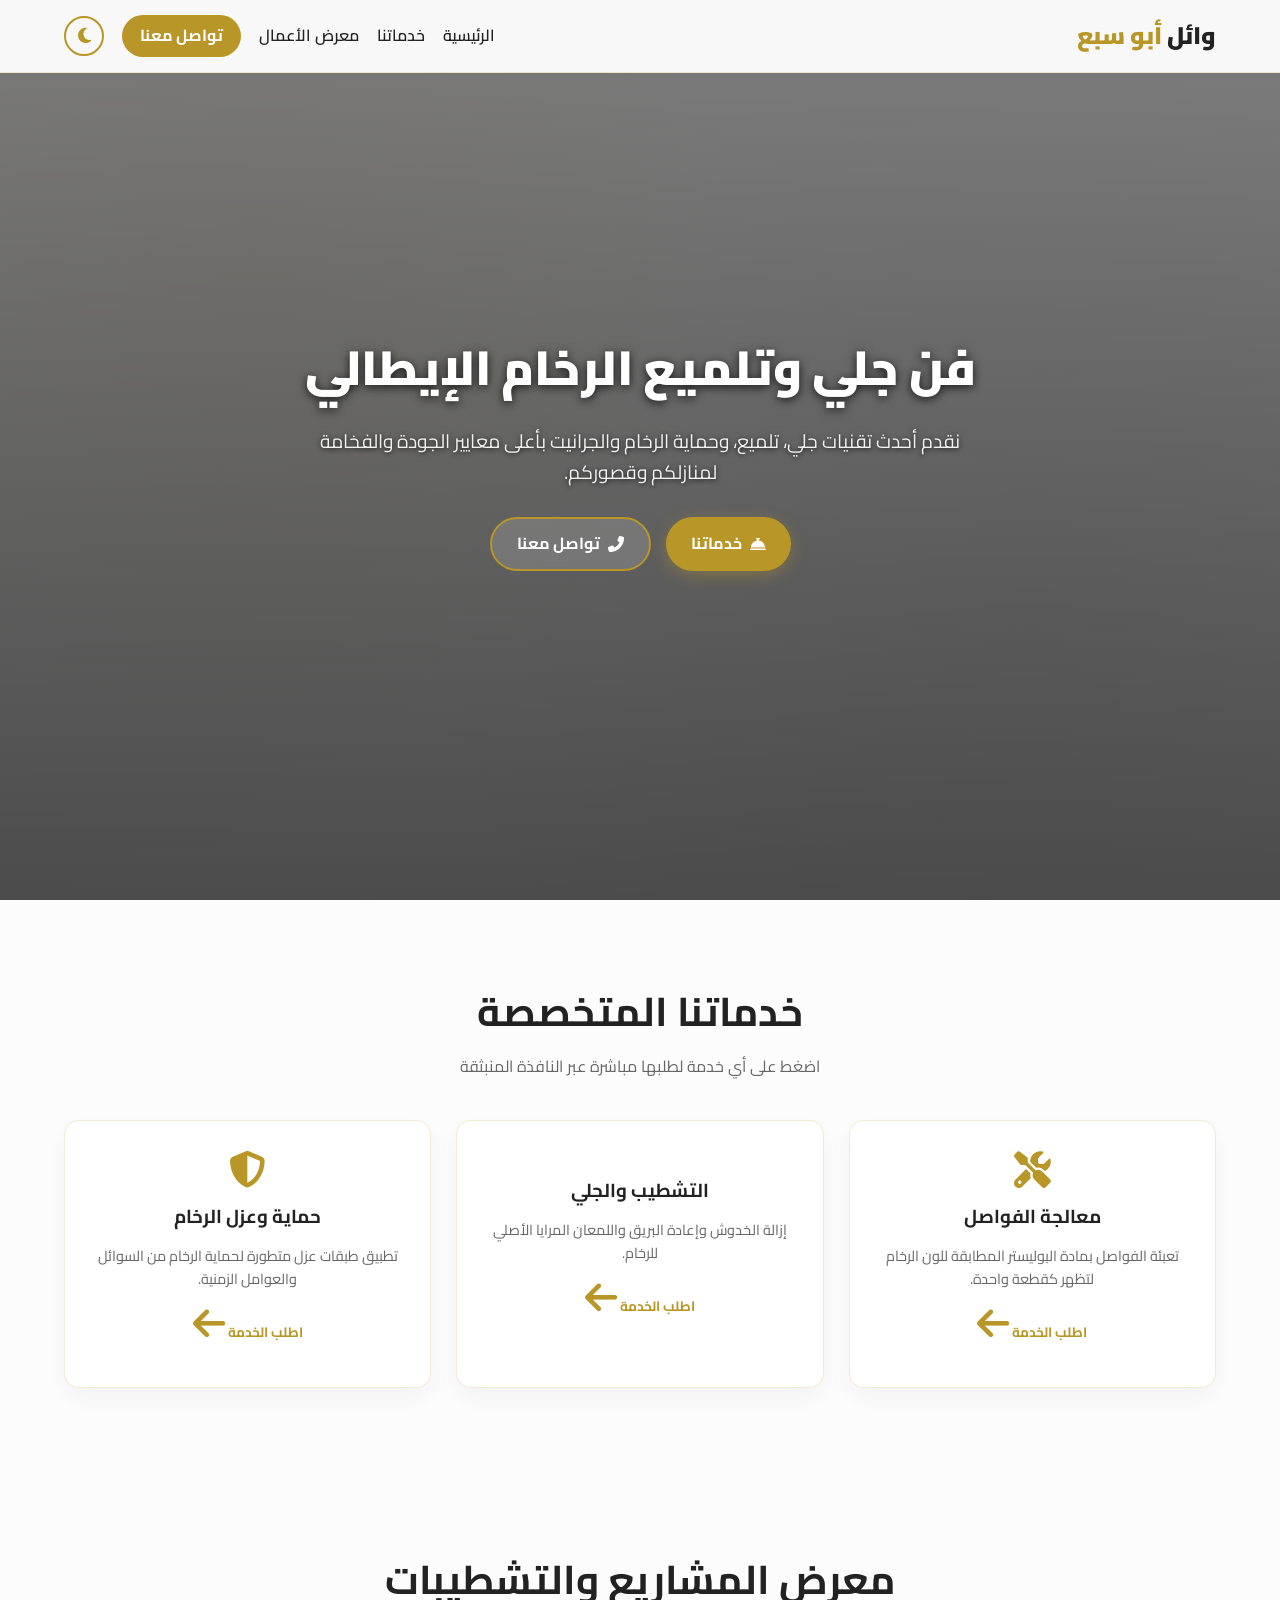
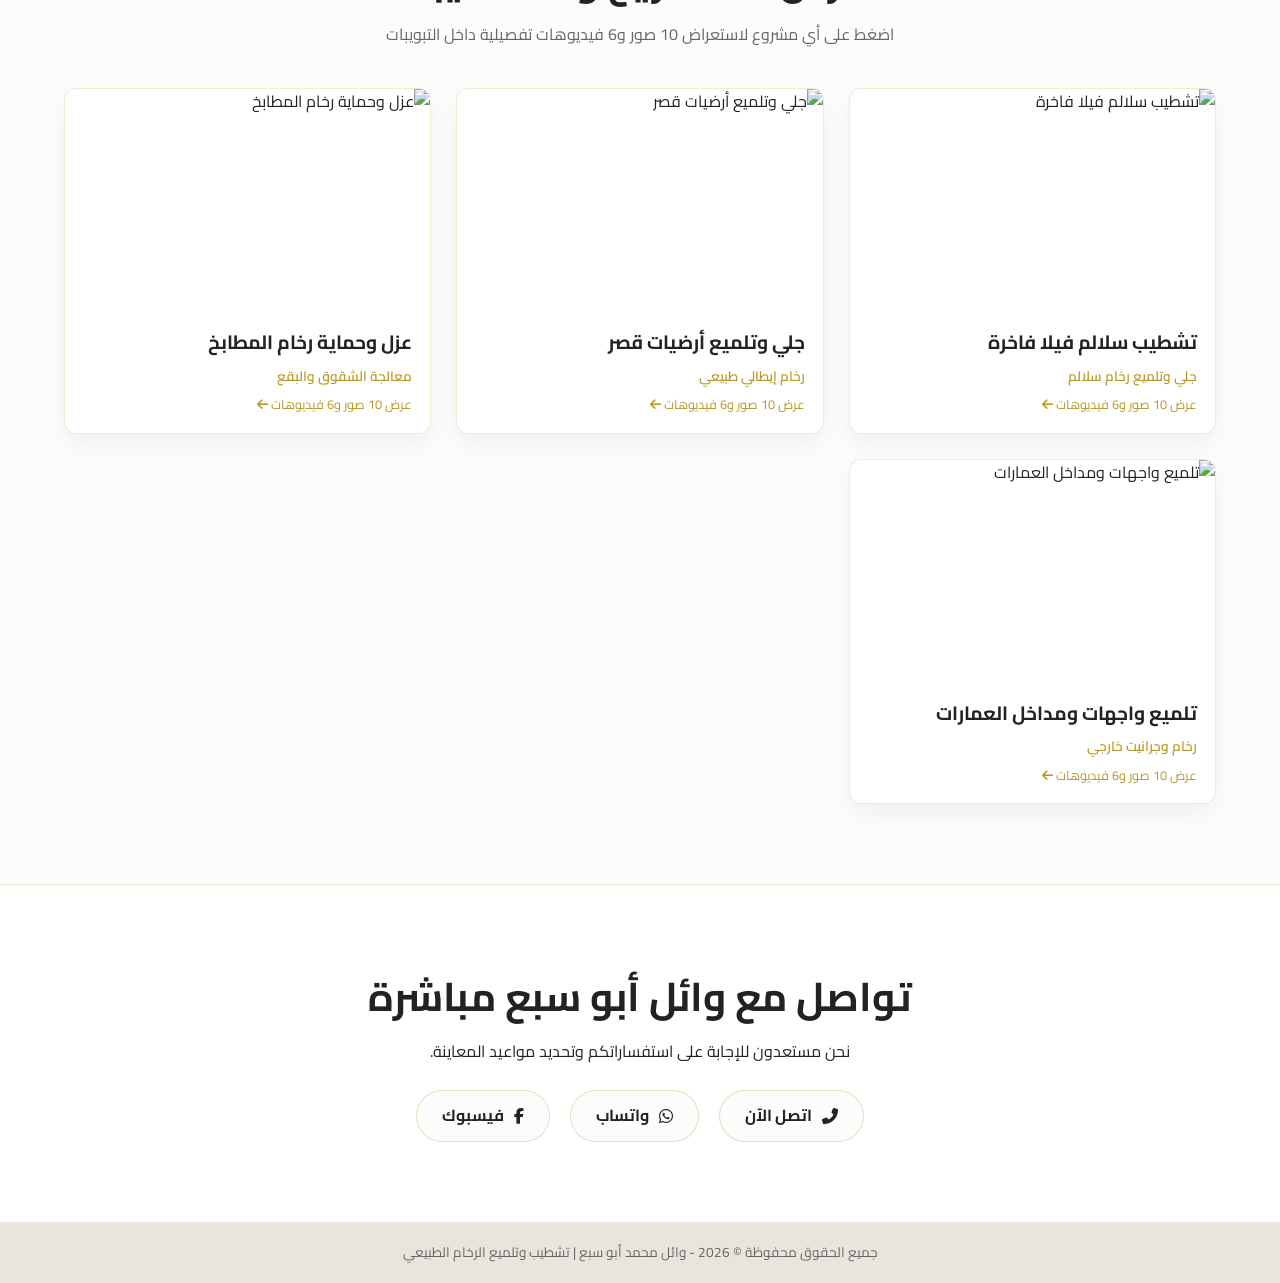
==== index.html @ b7e1e5b6 "Add files via upload" ====
<!DOCTYPE html>
<html lang="ar" dir="rtl">
<head>
    <meta charset="UTF-8">
    <meta name="viewport" content="width=device-width, initial-scale=1.0">
    <title>وائل محمد أبو سبع | خبير جلي وتشطيب وتلميع الرخام</title>
    <link rel="stylesheet" href="https://cdnjs.cloudflare.com/ajax/libs/font-awesome/6.4.0/css/all.min.css">
    <link href="https://unpkg.com/aos@2.3.1/dist/aos.css" rel="stylesheet">
    <link rel="stylesheet" href="style.css">
</head>
<body>

    <!-- الهيدر -->
    <header class="navbar">
        <div class="logo">وائل <span>أبو سبع</span></div>
   <nav>
    <a href="index.html">الرئيسية</a>
    <a href="#services">خدماتنا</a>
    <a href="#portfolio">معرض الأعمال</a>
    <a href="#contact" class="contact-btn">تواصل معنا</a>
    <!-- زر القمر والشمس -->
    <button id="theme-toggle-btn" class="theme-toggle-btn" title="تغيير الوضع (داكن/فاتح)"><i class="fas fa-moon"></i></button>
</nav>
    </header>

    <!-- قسم الواجهة الرئيسي -->
    <section class="hero" id="home">
    <div class="hero-content">
        <h1>فن جلي وتلميع الرخام الإيطالي</h1>
        <p>نقدم أحدث تقنيات جلي، تلميع، وحماية الرخام والجرانيت بأعلى معايير الجودة والفخامة لمنازلكم وقصوركم.</p>
        <div class="hero-buttons">
            <a href="#services" class="btn-primary"><i class="fas fa-concierge-bell"></i> خدماتنا</a>
            <a href="#contact" class="btn-secondary"><i class="fas fa-phone-alt"></i> تواصل معنا</a>
        </div>
    </div>
    </section>
    <!-- قسم الخدمات (يفتح نافذة منبثقة لطلب الخدمة) -->
    <section id="services" class="services">
        <div class="container">
            <h2>خدماتنا المتخصصة</h2>
            <p class="section-desc">اضغط على أي خدمة لطلبها مباشرة عبر النافذة المنبثقة</p>
            <div class="features-grid">
                <div class="feature-card" onclick="openServiceModal('معالجة الفواصل والشقوق')">
                    <i class="fas fa-tools"></i>
                    <h3>معالجة الفواصل</h3>
                    <p>تعبئة الفواصل بمادة البوليستر المطابقة للون الرخام لتظهر كقطعة واحدة.</p>
                    <span class="card-link-text">اطلب الخدمة <i class="fas fa-arrow-left"></i></span>
                </div>
                <div class="feature-card" onclick="openServiceModal('التشطيب والجلي بالكريستال')">
                    <i class="fas fa-sparkles"></i>
                    <h3>التشطيب والجلي</h3>
                    <p>إزالة الخدوش وإعادة البريق واللمعان المرايا الأصلي للرخام.</p>
                    <span class="card-link-text">اطلب الخدمة <i class="fas fa-arrow-left"></i></span>
                </div>
                <div class="feature-card" onclick="openServiceModal('حماية وعزل الرخام')">
                    <i class="fas fa-shield-alt"></i>
                    <h3>حماية وعزل الرخام</h3>
                    <p>تطبيق طبقات عزل متطورة لحماية الرخام من السوائل والعوامل الزمنية.</p>
                    <span class="card-link-text">اطلب الخدمة <i class="fas fa-arrow-left"></i></span>
                </div>
            </div>
        </div>
    </section>

    <!-- معرض المشاريع (4 كروت رئيسية على الأقل) -->
    <section id="portfolio" class="portfolio">
        <div class="container">
            <h2>معرض المشاريع والتشطيبات</h2>
            <p class="section-desc">اضغط على أي مشروع لاستعراض 10 صور و6 فيديوهات تفصيلية داخل التبويبات</p>
            <div id="portfolio-grid" class="portfolio-grid">
                <!-- يتم حقن الكروت هنا من ملف script.js -->
            </div>
        </div>
    </section>

    <!-- نافذة منبثقة لطلب الخدمة (Modal) -->
    <div id="serviceModal" class="modal-overlay">
        <div class="modal-content">
            <button class="close-modal-btn" onclick="closeServiceModal()">&times;</button>
            <h2 id="modal-service-title" style="font-size: 1.5rem; margin-bottom: 5px;">طلب خدمة</h2>
            <p style="color: var(--accent-honey); font-size: 0.9rem; margin-bottom: 20px;">املأ البيانات وسنتواصل معك فوراً</p>
            
            <form id="modal-service-form">
                <input type="hidden" id="modal-service-name">
                <div class="form-group">
                    <label>الاسم الكريم</label>
                    <input type="text" id="client-name" required placeholder="أدخل اسمك الكامل">
                </div>
                <div class="form-group">
                    <label>رقم الهاتف / الواتساب</label>
                    <input type="tel" id="client-phone" required placeholder="رقم التواصل">
                </div>
                <div class="form-group">
                    <label>ملاحظات أو تفاصيل المكان</label>
                    <textarea id="client-notes" rows="3" placeholder="المساحة أو تفاصيل العمل..."></textarea>
                </div>
                <button type="submit" class="btn-primary" style="width: 100%; justify-content: center;">إرسال الطلب</button>
            </form>
        </div>
    </div>

    <!-- قسم التواصل -->
    <section id="contact" class="contact">
        <div class="container">
            <h2>تواصل مع وائل أبو سبع مباشرة</h2>
            <p>نحن مستعدون للإجابة على استفساراتكم وتحديد مواعيد المعاينة.</p>
            <div class="social-links">
                <a href="tel:01000000000" class="social-item"><i class="fas fa-phone-alt"></i> <span>اتصل الآن</span></a>
                <a href="https://wa.me/200000000000" target="_blank" class="social-item whatsapp"><i class="fab fa-whatsapp"></i> <span>واتساب</span></a>
                <a href="https://facebook.com" target="_blank" class="social-item facebook"><i class="fab fa-facebook-f"></i> <span>فيسبوك</span></a>
            </div>
        </div>
    </section>

    <footer>
        <p>جميع الحقوق محفوظة &copy; 2026 - وائل محمد أبو سبع | تشطيب وتلميع الرخام الطبيعي</p>
    </footer>

    <script>
        function openServiceModal(serviceName) {
            document.getElementById('modal-service-title').textContent = `طلب خدمة: ${serviceName}`;
            document.getElementById('modal-service-name').value = serviceName;
            document.getElementById('serviceModal').style.display = 'flex';
        }
        function closeServiceModal() {
            document.getElementById('serviceModal').style.display = 'none';
        }
        window.onclick = function(event) {
            const modal = document.getElementById('serviceModal');
            if (event.target == modal) { modal.style.display = 'none'; }
        }
    </script>
    <script src="script.js"></script>
</body>
</html>
---- style.css ----
@import url('https://fonts.googleapis.com/css2?family=Cairo:wght@300;400;600;700;900&display=swap');

/* --- الألوان الأساسية (الوضع الفاتح الافتراضي: أبيض وعسلي وعروق رخام) --- */
:root {
    --bg-main: #fcfcfc;
    --bg-card: #ffffff;
    --bg-card-hover: #f7f3eb;
    --text-light: #222222;
    --text-muted: #666666;
    --accent-honey: #b89728;
    --navbar-bg: rgba(255, 255, 255, 0.95);
    --footer-bg: #e9e5dc;
    --transition: all 0.3s ease;
}

/* --- الألوان عند تفعيل الوضع الداكن (Dark Mode) --- */
body.dark-mode {
    --bg-main: #070707;
    --bg-card: #121212;
    --bg-card-hover: #1a1a1a;
    --text-light: #f1f1f1;
    --text-muted: #aaaaaa;
    --accent-honey: #d4af37;
    --navbar-bg: rgba(10, 10, 10, 0.95);
    --footer-bg: #030303;
}

* {
    margin: 0;
    padding: 0;
    box-sizing: border-box;
    font-family: 'Cairo', sans-serif;
    scroll-behavior: smooth;
}

body {
    background-color: var(--bg-main);
    color: var(--text-light);
    line-height: 1.6;
    background-image: 
        radial-gradient(circle at 20% 30%, rgba(184, 151, 40, 0.05) 0%, transparent 40%),
        radial-gradient(circle at 80% 70%, rgba(200, 200, 200, 0.15) 0%, transparent 50%),
        linear-gradient(135deg, var(--bg-main) 0%, var(--bg-card) 100%);
    background-attachment: fixed;
    transition: background 0.3s ease, color 0.3s ease;
}

/* --- شريط التنقل (Navbar) --- */
.navbar {
    position: fixed;
    top: 0;
    left: 0;
    width: 100%;
    background: var(--navbar-bg);
    backdrop-filter: blur(10px);
    display: flex;
    justify-content: space-between;
    align-items: center;
    padding: 15px 5%;
    z-index: 1000;
    border-bottom: 1px solid rgba(184, 151, 40, 0.2);
    box-shadow: 0 2px 10px rgba(0,0,0,0.03);
    transition: var(--transition);
}

.logo {
    font-size: 1.5rem;
    font-weight: 900;
    color: var(--text-light);
}

.logo span {
    color: var(--accent-honey);
}

.navbar nav {
    display: flex;
    gap: 18px;
    align-items: center;
}

.navbar nav a {
    color: var(--text-light);
    text-decoration: none;
    font-weight: 600;
    transition: var(--transition);
}

.navbar nav a:hover {
    color: var(--accent-honey);
}

.contact-btn {
    background: var(--accent-honey) !important;
    color: #fff !important;
    padding: 8px 18px;
    border-radius: 30px;
    font-weight: 700 !important;
}

/* --- زر تبديل الوضع (القمر / الشمس) --- */
.theme-toggle-btn {
    background: transparent;
    border: 2px solid var(--accent-honey);
    color: var(--accent-honey);
    width: 40px;
    height: 40px;
    border-radius: 50%;
    display: flex;
    align-items: center;
    justify-content: center;
    cursor: pointer;
    font-size: 1.1rem;
    transition: var(--transition);
}

.theme-toggle-btn:hover {
    background: var(--accent-honey);
    color: #fff;
    transform: scale(1.1);
}

/* --- البانر الرئيسي (Hero Section) --- */
.hero {
    height: 100vh;
    background: linear-gradient(rgba(0, 0, 0, 0.5), rgba(0, 0, 0, 0.7)), url('https://images.unsplash.com/photo-1600585154340-be6161a56a0c?auto=format&fit=crop&w=1920&q=80') no-repeat center center/cover;
    display: flex;
    align-items: center;
    justify-content: center;
    text-align: center;
    padding: 0 20px;
}

.hero-content h1 {
    font-size: 3rem;
    font-weight: 900;
    margin-bottom: 20px;
    color: #ffffff;
    text-shadow: 0 2px 10px rgba(0,0,0,0.8);
}

.hero-content p {
    font-size: 1.2rem;
    color: #f1f1f1;
    max-width: 700px;
    margin: 0 auto 30px auto;
    text-shadow: 0 1px 5px rgba(0,0,0,0.8);
}

.hero-buttons {
    display: flex;
    gap: 15px;
    justify-content: center;
    margin-top: 20px;
}

.btn-primary, .btn-secondary {
    padding: 12px 25px;
    border-radius: 30px;
    font-weight: 700;
    text-decoration: none;
    display: inline-flex;
    align-items: center;
    gap: 8px;
    transition: var(--transition);
    cursor: pointer;
    border: none;
    font-size: 1rem;
}

.btn-primary {
    background: var(--accent-honey);
    color: #fff;
    box-shadow: 0 4px 15px rgba(184, 151, 40, 0.4);
}

.btn-primary:hover {
    background: #a08120;
    transform: translateY(-3px);
}

.btn-secondary {
    background: rgba(255, 255, 255, 0.15);
    color: #fff;
    border: 2px solid var(--accent-honey);
    backdrop-filter: blur(5px);
}

.btn-secondary:hover {
    background: var(--accent-honey);
    color: #fff;
    transform: translateY(-3px);
}

/* --- الأقسام العامة --- */
section {
    padding: 80px 5%;
}

.container {
    max-width: 1200px;
    margin: 0 auto;
}

section h2 {
    text-align: center;
    font-size: 2.5rem;
    margin-bottom: 10px;
    color: var(--text-light);
}

.section-desc {
    text-align: center;
    color: var(--text-muted);
    margin-bottom: 40px;
}

/* --- كروت الخدمات (Features) --- */
.features-grid {
    display: grid;
    grid-template-columns: repeat(auto-fit, minmax(280px, 1fr));
    gap: 25px;
}

.feature-card {
    background: var(--bg-card);
    padding: 30px 25px;
    border-radius: 15px;
    text-align: center;
    border: 1px solid rgba(184, 151, 40, 0.2);
    box-shadow: 0 10px 25px rgba(0,0,0,0.04);
    transition: var(--transition);
    cursor: pointer;
}

.feature-card:hover {
    background: var(--bg-card-hover);
    border-color: var(--accent-honey);
    transform: translateY(-6px);
}

.feature-card i {
    font-size: 2.3rem;
    color: var(--accent-honey);
    margin-bottom: 15px;
}

.feature-card h3 {
    margin-bottom: 12px;
    color: var(--text-light);
}

.feature-card p {
    color: var(--text-muted);
    font-size: 0.9rem;
    margin-bottom: 15px;
}

.card-link-text {
    color: var(--accent-honey);
    font-weight: 700;
    font-size: 0.85rem;
}

/* --- معرض الأعمال (Portfolio Grid) --- */
.portfolio-grid {
    display: grid;
    grid-template-columns: repeat(auto-fit, minmax(270px, 1fr));
    gap: 25px;
}

.portfolio-item {
    background: var(--bg-card);
    border-radius: 12px;
    overflow: hidden;
    border: 1px solid rgba(184, 151, 40, 0.2);
    box-shadow: 0 10px 25px rgba(0,0,0,0.05);
    transition: var(--transition);
    cursor: pointer;
}

.portfolio-item:hover {
    transform: translateY(-6px);
    border-color: var(--accent-honey);
}

.portfolio-img-box {
    height: 220px;
    overflow: hidden;
}

.portfolio-img-box img {
    width: 100%;
    height: 100%;
    object-fit: cover;
    transition: var(--transition);
}

.portfolio-item:hover .portfolio-img-box img {
    transform: scale(1.06);
}

.portfolio-info {
    padding: 18px;
}

.portfolio-info h3 {
    font-size: 1.2rem;
    color: var(--text-light);
    margin-bottom: 5px;
}

.portfolio-info span {
    color: var(--accent-honey);
    font-size: 0.85rem;
    font-weight: 600;
}

/* --- النوافذ المنبثقة (Modals) --- */
.modal-overlay {
    display: none;
    position: fixed;
    top: 0;
    left: 0;
    width: 100%;
    height: 100%;
    background: rgba(0, 0, 0, 0.7);
    backdrop-filter: blur(8px);
    z-index: 2000;
    justify-content: center;
    align-items: center;
    padding: 20px;
}

.modal-content {
    background: var(--bg-card);
    width: 100%;
    max-width: 480px;
    padding: 30px;
    border-radius: 15px;
    border: 1px solid var(--accent-honey);
    position: relative;
    box-shadow: 0 20px 40px rgba(0,0,0,0.3);
}

.close-modal-btn {
    position: absolute;
    top: 15px;
    left: 20px;
    background: none;
    border: none;
    color: var(--text-light);
    font-size: 2rem;
    cursor: pointer;
}

.close-modal-btn:hover {
    color: var(--accent-honey);
}

.form-group {
    margin-bottom: 18px;
}

.form-group label {
    display: block;
    margin-bottom: 6px;
    font-weight: 600;
    color: var(--text-light);
}

.form-group input, .form-group textarea {
    width: 100%;
    padding: 10px 12px;
    background: var(--bg-main);
    border: 1px solid rgba(184, 151, 40, 0.3);
    color: var(--text-light);
    border-radius: 8px;
    outline: none;
}

.form-group input:focus, .form-group textarea:focus {
    border-color: var(--accent-honey);
}

/* --- صفحة تفاصيل المشروع والتبويبات (Project Details & Tabs) --- */
.page-body {
    padding-top: 100px;
}

.page-container {
    max-width: 1000px;
    margin: 30px auto;
    padding: 0 20px;
}

.project-details-card {
    background: var(--bg-card);
    padding: 35px;
    border-radius: 15px;
    border: 1px solid rgba(184, 151, 40, 0.3);
    box-shadow: 0 10px 30px rgba(0,0,0,0.05);
}

.project-details-card h1 {
    color: var(--text-light);
}

.det-subtitle {
    color: var(--text-muted);
}

.project-tabs {
    display: flex;
    gap: 15px;
    margin: 25px 0;
    border-bottom: 1px solid rgba(184, 151, 40, 0.2);
    padding-bottom: 15px;
}

.tab-btn {
    background: var(--bg-main);
    color: var(--text-light);
    border: 1px solid rgba(184, 151, 40, 0.3);
    padding: 10px 25px;
    border-radius: 30px;
    font-weight: 700;
    cursor: pointer;
    transition: var(--transition);
}

.tab-btn.active {
    background: var(--accent-honey);
    color: #fff;
    border-color: var(--accent-honey);
}

.tab-content {
    display: none;
}

.tab-content.active {
    display: grid;
    grid-template-columns: repeat(auto-fit, minmax(220px, 1fr));
    gap: 15px;
    animation: fadeIn 0.4s ease;
}

@keyframes fadeIn {
    from { opacity: 0; transform: translateY(10px); }
    to { opacity: 1; transform: translateY(0); }
}

.media-box img, .media-box video {
    width: 100%;
    height: 180px;
    object-fit: cover;
    border-radius: 8px;
    border: 1px solid rgba(184, 151, 40, 0.2);
}

/* --- قسم التواصل والفوتر (Contact & Footer) --- */
.contact {
    background: var(--bg-card);
    text-align: center;
    border-top: 1px solid rgba(184, 151, 40, 0.2);
}

.social-links {
    display: flex;
    justify-content: center;
    gap: 20px;
    margin-top: 25px;
    flex-wrap: wrap;
}

.social-item {
    background: var(--bg-main);
    color: var(--text-light);
    padding: 12px 25px;
    border-radius: 50px;
    text-decoration: none;
    font-weight: 700;
    display: flex;
    align-items: center;
    gap: 10px;
    border: 1px solid rgba(184, 151, 40, 0.3);
    transition: var(--transition);
}

.social-item:hover {
    background: var(--accent-honey);
    color: #fff;
}

.social-item.whatsapp:hover {
    background: #25d366;
    color: #fff;
    border-color: #25d366;
}

footer {
    text-align: center;
    padding: 20px;
    background: var(--footer-bg);
    color: var(--text-muted);
    font-size: 0.85rem;
}
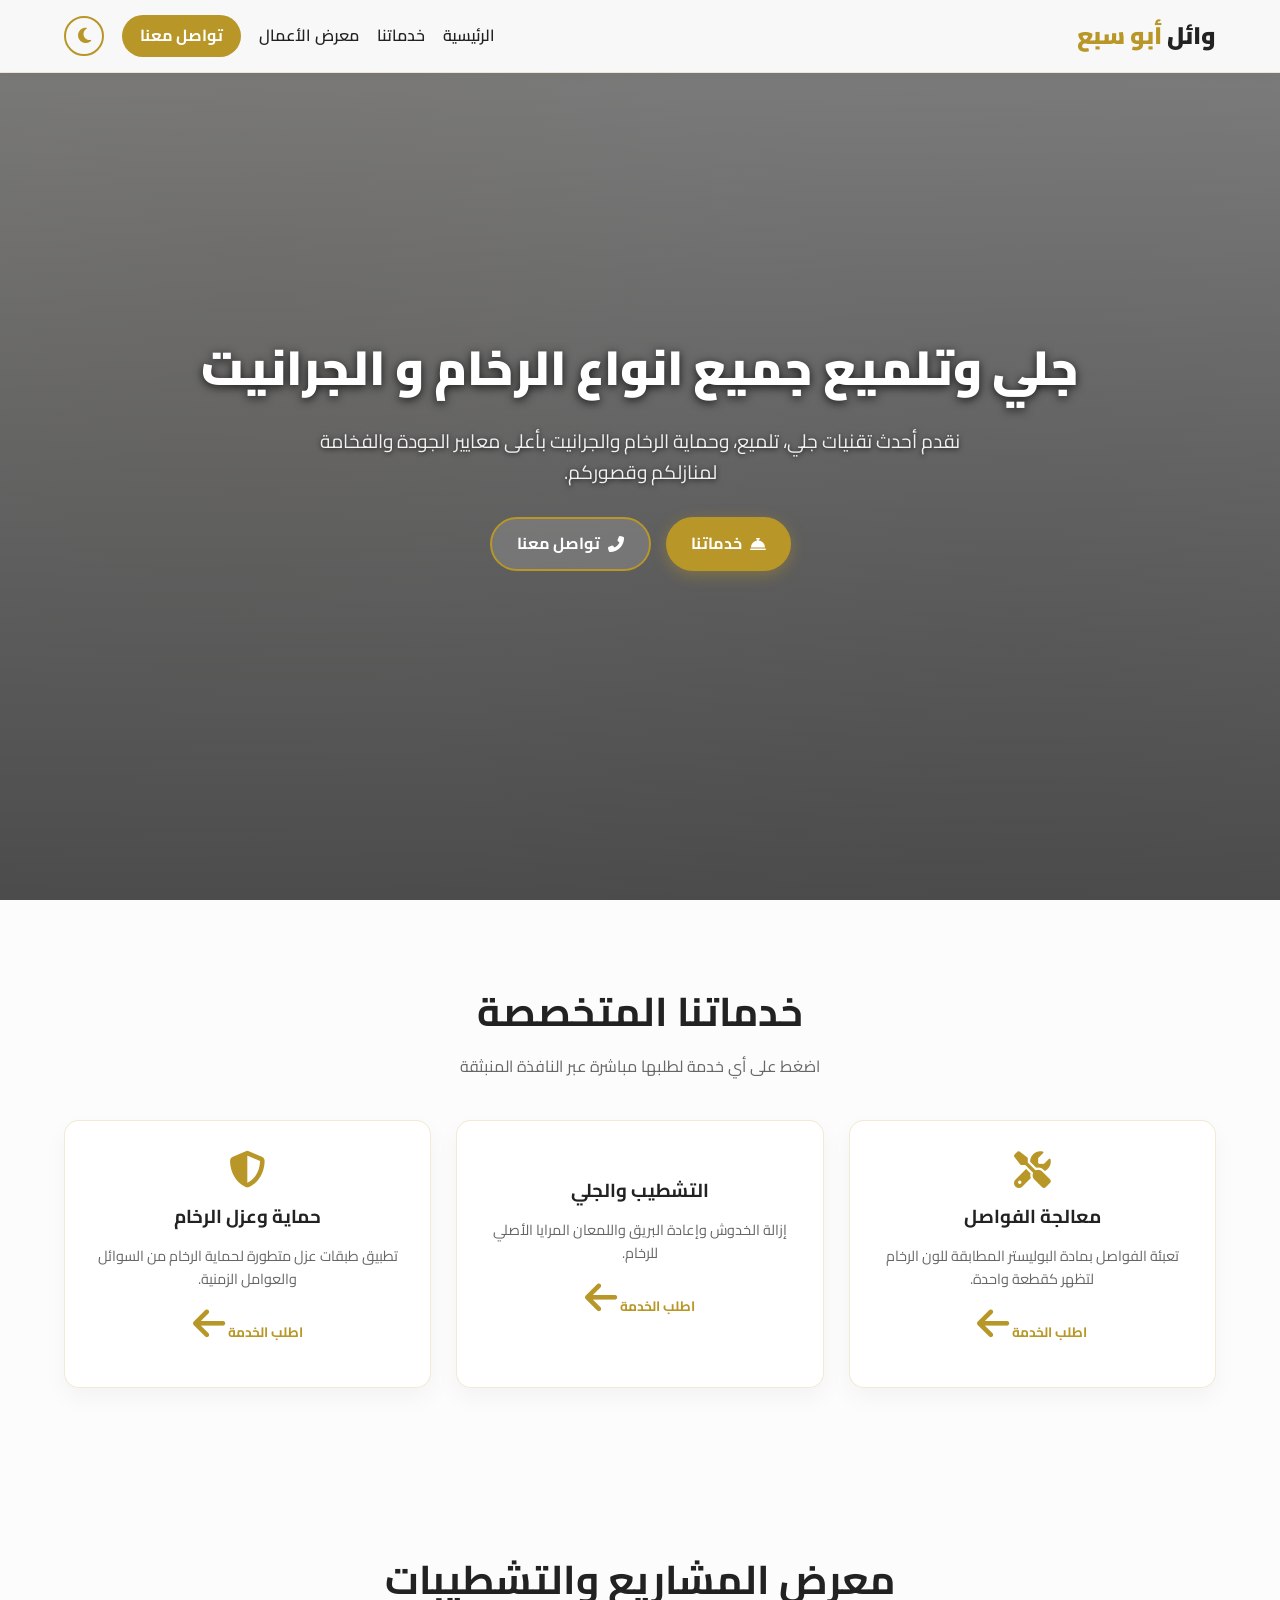
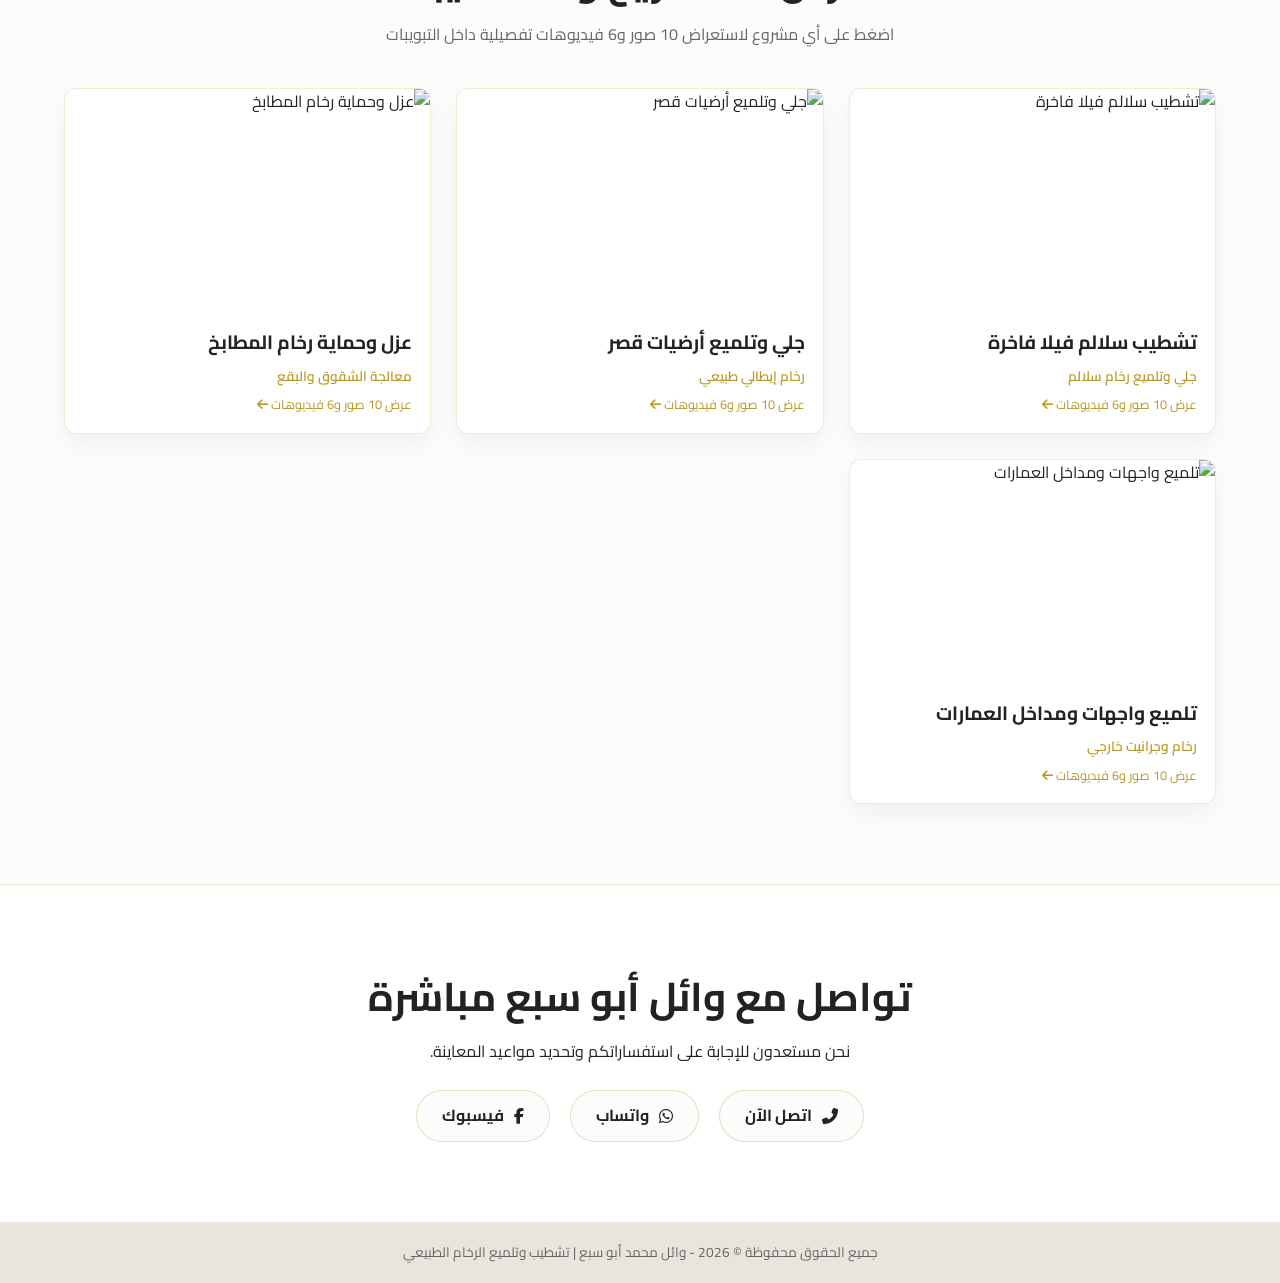
==== commit eec5f423: "Update index.html" ====
--- a/index.html
+++ b/index.html
@@ -26,7 +26,7 @@
     <!-- قسم الواجهة الرئيسي -->
     <section class="hero" id="home">
     <div class="hero-content">
-        <h1>فن جلي وتلميع الرخام الإيطالي</h1>
+        <h1> جلي وتلميع جميع انواع الرخام و الجرانيت </h1>
         <p>نقدم أحدث تقنيات جلي، تلميع، وحماية الرخام والجرانيت بأعلى معايير الجودة والفخامة لمنازلكم وقصوركم.</p>
         <div class="hero-buttons">
             <a href="#services" class="btn-primary"><i class="fas fa-concierge-bell"></i> خدماتنا</a>
@@ -105,8 +105,8 @@
             <h2>تواصل مع وائل أبو سبع مباشرة</h2>
             <p>نحن مستعدون للإجابة على استفساراتكم وتحديد مواعيد المعاينة.</p>
             <div class="social-links">
-                <a href="tel:01000000000" class="social-item"><i class="fas fa-phone-alt"></i> <span>اتصل الآن</span></a>
-                <a href="https://wa.me/200000000000" target="_blank" class="social-item whatsapp"><i class="fab fa-whatsapp"></i> <span>واتساب</span></a>
+                <a href="tel:01110092889" class="social-item"><i class="fas fa-phone-alt"></i> <span>اتصل الآن</span></a>
+                <a href="https://wa.me/201110092889" target="_blank" class="social-item whatsapp"><i class="fab fa-whatsapp"></i> <span>واتساب</span></a>
                 <a href="https://facebook.com" target="_blank" class="social-item facebook"><i class="fab fa-facebook-f"></i> <span>فيسبوك</span></a>
             </div>
         </div>
@@ -132,4 +132,4 @@
     </script>
     <script src="script.js"></script>
 </body>
-</html>+</html>
